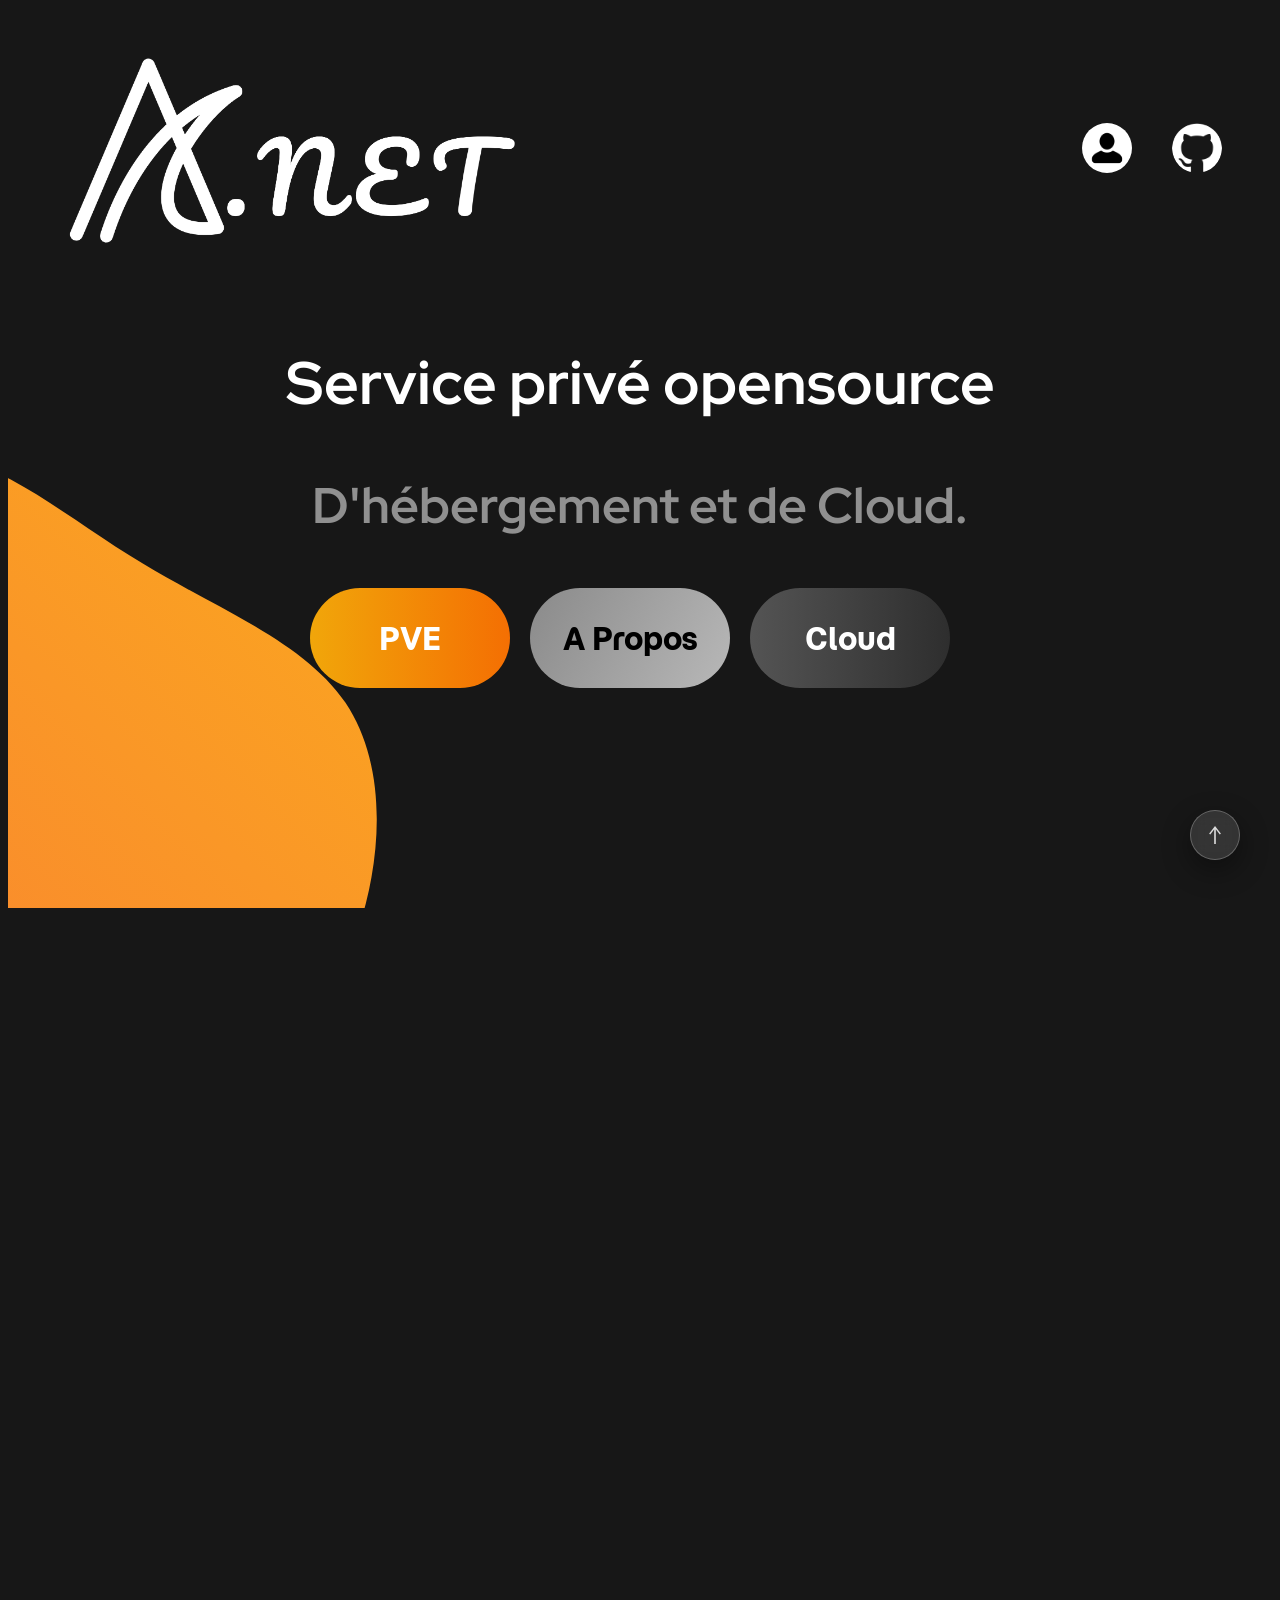
==== index.html @ 76f621c7 "🐛 Corrction du lien de la page A-Propos.html" ====
<!DOCTYPE html>
<html lang="en">
<head>
    <meta charset="UTF-8">
    <link rel="stylesheet" href="CSS/style.css">
    <meta name="description" content="Service d'hébergement et cloud privé open-source basé sur Proxmox et Nextcloud.">
    <title>Attenna Cloud et Hosting</title>
    <link rel="preconnect" href="https://fonts.googleapis.com">
    <link href="https://fonts.googleapis.com/css2?family=Momo+Trust+Display&family=Red+Hat+Display:ital,wght@0,300..900;1,300..900&display=swap" rel="stylesheet">
    <link href="https://fonts.googleapis.com/css2?family=Poppins&display=swap" rel="stylesheet">
    <link rel="preconnect" href="https://fonts.gstatic.com" crossorigin>
    <meta name="viewport" content="width=device-width, initial-scale=1">
</head>
<header>
 <div class="header-left">
    <a href="https://matthieuleconte1.github.io/SAE14-Site/">
        <img src="pictures/icon.png" alt="icon" id="icon">
    </a>
 </div>

        <div class="header-right">
        <a href="HTML/Matthieu.html">
            <div class="circle">
                <img src="pictures/Matthieu.gif" class="gif" alt="Profile photo"/>
                <img src="pictures/avatar.png" class="avatar" alt="avatar"/>
            </div>
        </a>
        <a href="https://github.com/matthieuleconte1/SAE14-Site" target="_blank">
            <img src="pictures/github-white-icon.webp" alt="GitHub" id="github-logo">
        </a>
        </div>
</header>

<body id="top">
<div class="centered-text" class="intro">
    <h2>Service privé opensource</h2>
    <h3>D'hébergement et de Cloud.</h3>
</div>

<div class="button">
    <a href="https://pve.attenna.net" target="_blank">
        <button class="orange">PVE</button>
    </a>
    <a href="../HTML/A-Propos.html">
        <button class="white">A Propos</button>
    </a>
    <a href="https://cloud.attenna.net" target="_blank">
        <button class="gray">Cloud</button>
    </a>
    <a href="HTML/Matthieu.html">
        <button class="black">Mon Profil</button>
    </a>
</div>
    <div class="divider-white">
        <h2>A Propos du PVE</h2>
        <div class="row">
            <img src="pictures/Proxmox-logo.png" alt="Proxmox"/>
            <p>
                PVE est l'acronime de Proxmox Virtual Environement ce qui est un
                <a href="https://fr.wikipedia.org/wiki/Hyperviseur">hyperviseur</a>
                libre et Open source permettant de créer,
                gérer et superviser des machines virtuelles et des conteneurs LXC sur un même serveur,
                avec une interface web complète et des outils avancés de haute disponibilité,
                de sauvegarde et de gestion du stockage.</p>
        </div>
    </div>
    <div class="divider-gray">
        <h2>Et le cloud alors ?</h2>
        <div class="row">
            <img src="pictures/Nextcloud_Logo.svg.png" alt="Nextcloud logo"/>
            <p>
                Ici, on parle de <a href="https://nextcloud.com">Nextcloud</a>, une plateforme libre et open-source pensée pour le stockage, la synchronisation et
                le partage de fichiers… mais pas que. Elle propose aussi des outils de collaboration en ligne, un système de
                gestion des utilisateurs, du chiffrement des données, et un accès sécurisé depuis n’importe quel appareil. C’est
                comme avoir son propre Google Drive, mais sans les pubs ni les yeux indiscrets de multinationales.
            </p>
        </div>
    </div>
<footer>
    <div class="footer">
        <a href="mailto:matthieu.leconte@etu.unicaen.fr">Contactez-Moi !</a>
    </div>
</footer>
<a href="#top" class="back-to-top" aria-label="Revenir en haut">
    ↑
</a>
</body>
</html>
---- CSS/style.css ----
html, body {
    min-height: 100%;
    height: 100%;
    overflow-x: hidden;
    scroll-behavior: smooth;
}



body {
    background-color: #171717;
    font-family: "Red Hat Display", sans-serif;

}

img, video { max-width: 100%; height: auto; }

/* Heading styles */
h2{
    font-size: clamp(28px, 6vw, 60px);
    z-index: 1;
}
h3{
    font-size: clamp(20px, 4.5vw, 50px);
    z-index: 1;
}

/* Button container layout */
.button{
    display: flex;
    justify-content: center;
    gap: 20px;
    margin: 20px;
}

/* Auto hide while scrolling */
.hide {
    opacity: 0;
    transition: opacity 0.4s;
}

/* Base button styles */
button {
    border: 0 ;
    border-radius: 50px;
    padding: 10px 30px;
    width: 200px;
    height: 100px;
    cursor: pointer;
    font-size: 30px;
    font-family: "Momo Trust Display", sans-serif;
    font-weight: 400;
    z-index: 2;
    outline: none;
    -webkit-tap-highlight-color: transparent;
}

button:focus {
    outline: none;
    box-shadow: none;
}

/* Orange button */
.orange {
    background: linear-gradient(90deg, #f1a60a, #f46f03);
    backdrop-filter: blur(10px);
    color: white;
    transition: background 0.5s ease, color 0.5s ease;
}
.orange:hover {
    color: black;
    background: white;
}

/* Gray button */
.gray {
    background: linear-gradient(90deg, #545454, #2e2e2e);
    backdrop-filter: blur(10px);
    color: white;
    transition: background 0.5s ease, color 0.5s ease;
}
.gray:hover {
    background: white;
    color: black;
}
/* White button */
.white{
    background: linear-gradient(120deg, #8a8a8a, #b8b8b8);
    backdrop-filter: blur(10px);
    color: black;
    transition: background 0.5s ease, color 0.5s ease;
}
.white:hover {
    background: white;
    color: black;
}
.black {
    display: none;
    background: #000000;
    backdrop-filter: blur(10px);
    color: white;
    transition: background 0.5s ease, color 0.5s ease;
    outline: none;
    -webkit-tap-highlight-color: transparent;
    justify-content: center;
}
.centered-text {
    text-align: center;
}
.centered-text h2:first-of-type {
    color: #ffffff;
}
.centered-text h3:last-of-type {
    color: #909090;
}

/* Header */
header {
    display: flex;
    align-items: center;
    justify-content: space-between;
    padding: 10px 20px;
}

.header-left {
    display: flex;
}

.header-right {
    margin-left: auto;
    display: flex;
    gap: 20px;
}

    #icon {
        width: 500px;
        height: auto;
        margin-right: 15px;
        position: relative;
        display: block;
    }
#icon::after {
    content: "";
    position: absolute;
    inset: 0;
    background: url("../pictures/icon2.png") no-repeat center;
    background-size: contain;
    opacity: 0;
    transition: opacity 0.35s ease;
    pointer-events: none;
}
#icon:hover::after {
    opacity: 1;
}
#github-logo {
    width: 50px;
    height: auto;
    margin-right: 30px;
    order: 1;
    transition: box-shadow 0.35s ease;
    border-radius: 999px;

}
#github-logo:hover {
    box-shadow: 0 0 18px rgba(255, 255, 255, 0.8);
}
/* Circle hover effect */
.circle {
    width: 50px;
    height: 50px;
    border-radius: 50%;
    display: inline-block;
    margin-right: 20px;
    position: relative;
    overflow: hidden;
    cursor: pointer;
    box-shadow: 0 0 0 rgba(162, 91, 255, 0);
    transition: box-shadow 0.35s ease;
}

.circle img {
    width: 100%;
    height: 100%;
    object-fit: cover;
    position: absolute;
}

.circle .avatar {
    background: white;
    opacity: 1;
    transition: opacity 0.5s ease;
}

.circle .gif {
    opacity: 0;
    transition: opacity 0.5s ease;
}

.circle:hover .avatar {
    opacity: 0;
}

.circle:hover .gif {
    opacity: 1;
}

.circle:hover {
    box-shadow: 0 0 18px rgba(162, 91, 255, 0.75);
}


/* Animated blob background */
body {
    position: relative;
}

body:before {
    content: "";
    position: absolute;
    top: 100%;
    left: 70%;
    width: 80vmax;
    height: 80vmax;
    background: url("../pictures/blob.svg") no-repeat bottom right;
    background-size: contain;
    opacity: 1;
    pointer-events: none;
    animation: blobSwing 7s ease-in-out infinite alternate;
    z-index: -1;
    will-change: transform;
}

body::after {
    content: "";
    position: absolute;
    top: 40%;
    right: 65%;
    width: 80vmax;
    height: 80vmax;
    background: url("../pictures/blob.svg") no-repeat bottom left;
    background-size: contain;
    opacity: 1;
    pointer-events: none;
    animation: blobSwingReverse 7s ease-in-out infinite alternate;
    z-index: -1;
    will-change: transform;
}

@keyframes blobSwing {
    0%   { transform: rotate(-12deg) translateX(-6vw); }
    100% { transform: rotate(12deg)  translateX(3vw); }
}

@keyframes blobSwingReverse {
    0%   { transform: rotate(10deg)  translateX(4vw); }
    100% { transform: rotate(-10deg) translateX(-4vw); }
}





/* Reduced motion and responsive tweaks */
@media (prefers-reduced-motion: reduce) {
    body::after {
        animation: none;
    }
}
/* Legibility */
@media (max-width: 1250px) {
    body::after {
        filter: blur(10px);
    }
    .orange {
        background: linear-gradient(90deg, #f17e0a, #f44303);
        color: white;
        transition: opacity 0.8s ease, transform 0.65s ease;
    }
}

.divider-white{
    flex-direction: column;
    display: flex;
    border-radius: 15px;
    margin: 20vmax 5vmax 5vmax 5vmax;
    height: auto;
    backdrop-filter: blur(15px);
    background: rgba(255, 255, 255, 0.80);
    padding: 5vmax;
    box-shadow: 0 10px 30px rgba(0, 0, 0, 0.5);

    a{
        color: #f17e0a;
    }

    h2{
        font-size: clamp(28px, 4vw, 90px);
        font-family: "Ubuntu", sans-serif;
        text-align: left;
    }
    p{
        text-align: center;
        font-size: clamp(18px, 2vw, 50px);
        font-family: "Exo", sans-serif;

    }
    .row {
        gap: 10vmax;
        img{
            align-self: center;
            width: 20vmax;
            height: 100%;
        }
        display: flex;

    }
}
.divider-gray{
    flex-direction: column;
    display: flex;
    color: white;
    border-radius: 15px;
    margin: 5vmax;
    height: auto;
    background-color: rgba(80, 80, 80, 0.8);
    backdrop-filter: blur(10px);
    padding: 5vmax;
    box-shadow: 0 10px 30px rgba(0, 0, 0, 0.5);

    a{
        color: #f1a60a;
    }
    h2{
        font-size: clamp(28px, 4vw, 90px);
        font-family: "Ubuntu", sans-serif;
        text-align: left;
    }
    p{
        justify-content: right;
        text-align: center;
        font-size: clamp(18px, 2vw, 50px);
        font-family: "Exo", sans-serif;
    }
    .row {
        gap: 10vmax;
        img{
            align-self: center;
            width: 20vmax;
            height: 100%;
        }
        display: flex;

    }
}

.footer {
    display: flex;
    background: #0c0c0c;
    border-radius: 15px;
    flex-direction: column;
    a{
        margin: 2vb;
        font-size: clamp(28px, 4vw, 90px);
        font-family: "Exo", sans-serif;
        text-align: center;
        color: white;
        text-decoration: none;
    }
}

.back-to-top {
    position: fixed;
    bottom: 40px;
    right: 40px;
    width: 48px;
    height: 48px;
    border-radius: 50%;
    background: rgba(255, 255, 255, 0.15);
    color: #fff;
    border: 1px solid rgba(255, 255, 255, 0.3);
    display: flex;
    align-items: center;
    justify-content: center;
    text-decoration: none;
    font-size: 24px;
    box-shadow: 0 10px 30px rgba(0, 0, 0, 0.5);
    backdrop-filter: blur(8px);
    transition: transform 0.3s ease, opacity 0.3s ease, background 0.3s ease;
    opacity: 0.85;
}

.back-to-top:hover {
    transform: translateY(-4px);
    background: rgba(255, 255, 255, 0.3);
}

/* Ajustements pour mobile */
@media (max-width: 768px) {
    #server {
        display: none;
    }
    #github-logo {
        display: none;
    }
    .circle {
        display: none;
    }
    .button {
        align-items: center;
        flex-direction: column;
        gap: 12px;
    }

    button {
        width: 100vb;
        max-width: 260px;
        height: auto;
        padding: 12px 18px;
        font-size: 20px;

    }
    .footer {
        background: rgba(0, 0, 0, 0.6);
        backdrop-filter: blur(8px);
        border-radius: 25px;
        margin: 2vb;
        transition: background 0.5s ease;
    }
    .footer:hover {
        background: rgba(24, 24, 24, 0.8);
    }
    .divider-white {
        .row{
            flex-direction: column;
            align-items: center;
            gap: 1px;
        }
    }
    .divider-gray {
        .row{
            flex-direction: column;
            align-items: center;
            gap: 1px;
        }
    }

    body:before {
        display: none;
    }

    body::after {
        content: "";
        position: fixed;
        bottom: -20vb;
        left: 0;
        top: auto;
        transform: translateX(-50%);
        width: 120vmin;
        height: 120vmin;
        background: url("../pictures/blob.svg") no-repeat center bottom;
        background-size: contain;
        opacity: 1;
        pointer-events: none;
        filter: blur(10px);
        animation: blobSwingReverse 7s ease-in-out infinite alternate;
        z-index: -1;
        will-change: transform;
    }
    .black {
        display: inline-flex;
    }
}

/* Hide headings on very small screens */
@media (max-height: 600px) {
    h2 {
        display: none;
    }
    h3{
        display: none;
    }
}
/* Hide the server image on small screens */
@media (max-height: 1020px) {
    #server {
        display: none;
    }
}
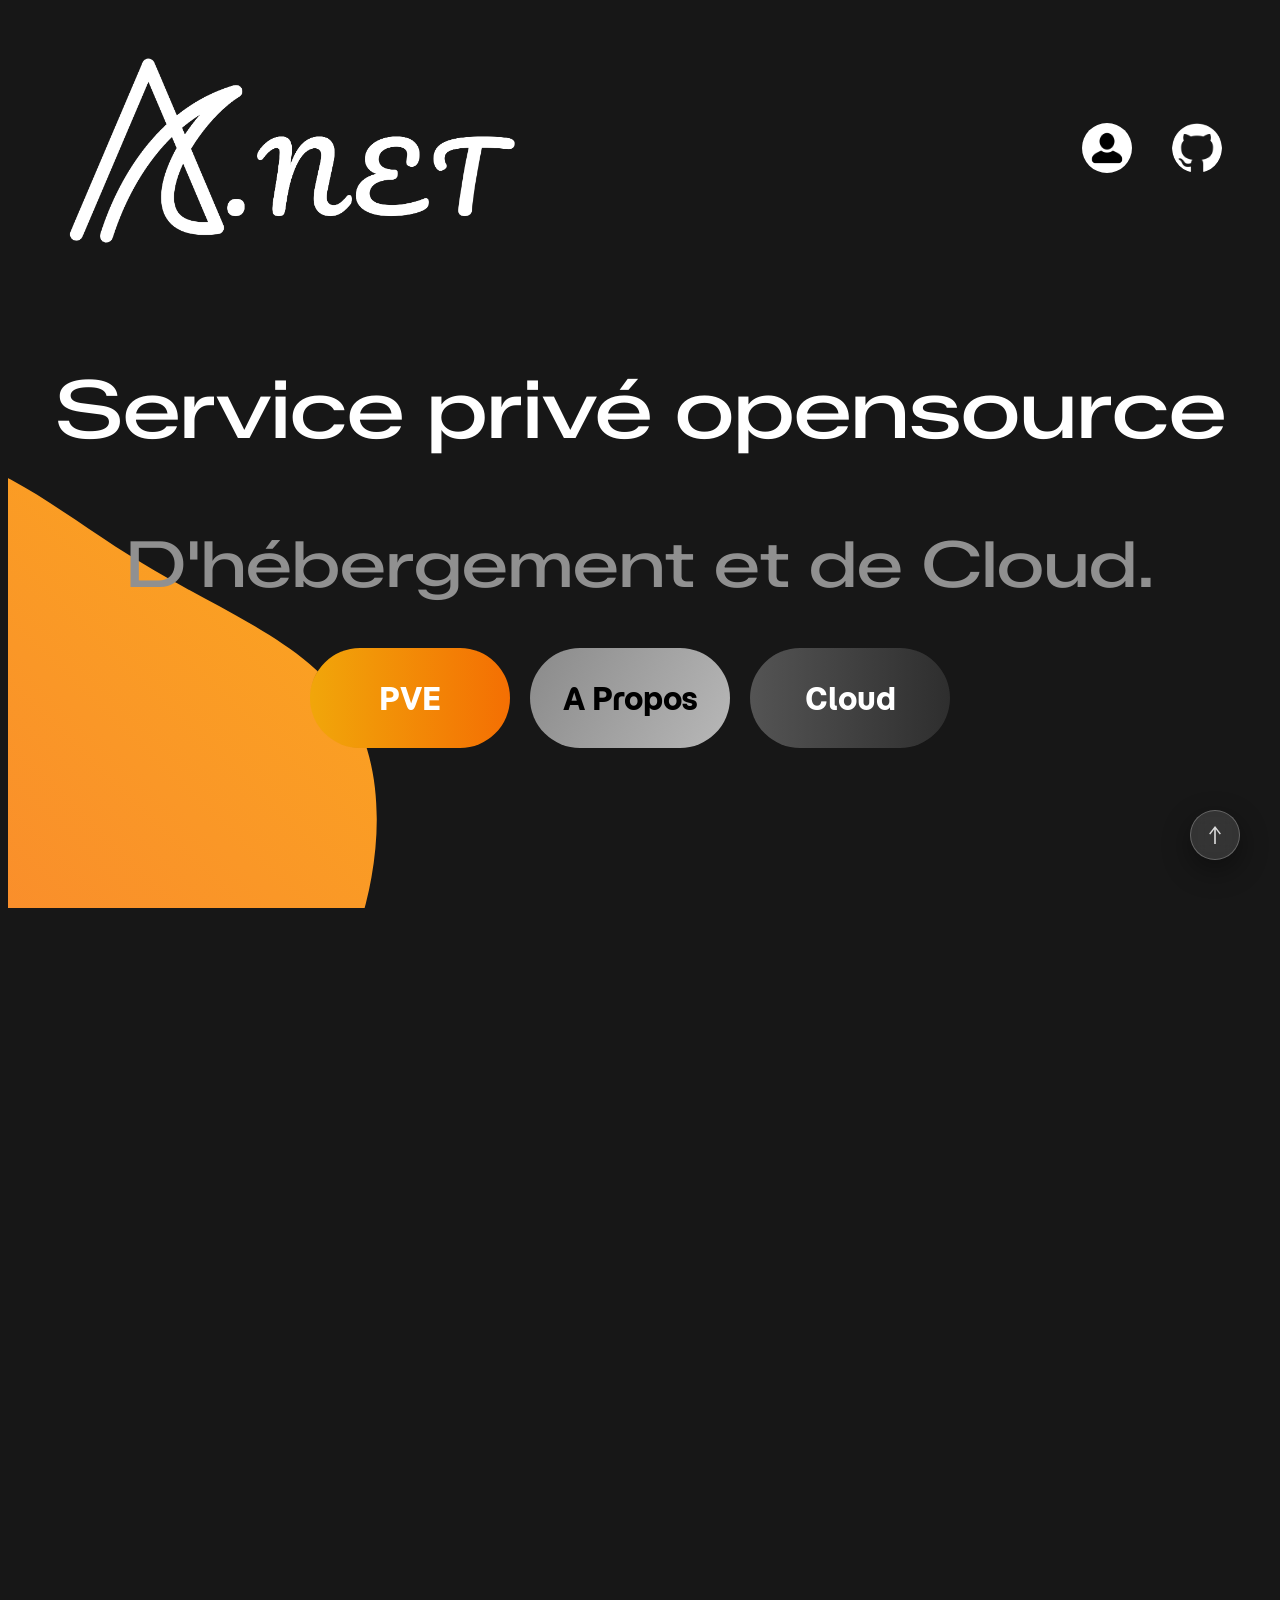
==== commit 94b0223b: "✨ Amélioration de la mise en page et des styles CSS, ajout de nouvelles polices, et réorganisation d" ====
--- a/index.html
+++ b/index.html
@@ -6,11 +6,13 @@
     <meta name="description" content="Service d'hébergement et cloud privé open-source basé sur Proxmox et Nextcloud.">
     <title>Attenna Cloud et Hosting</title>
     <link rel="preconnect" href="https://fonts.googleapis.com">
+    <link rel="preconnect" href="https://fonts.gstatic.com" crossorigin>
+    <link href="https://fonts.googleapis.com/css2?family=Zalando+Sans+Expanded:ital,wght@0,200..900;1,200..900&display=swap" rel="stylesheet">
     <link href="https://fonts.googleapis.com/css2?family=Momo+Trust+Display&family=Red+Hat+Display:ital,wght@0,300..900;1,300..900&display=swap" rel="stylesheet">
     <link href="https://fonts.googleapis.com/css2?family=Poppins&display=swap" rel="stylesheet">
-    <link rel="preconnect" href="https://fonts.gstatic.com" crossorigin>
     <meta name="viewport" content="width=device-width, initial-scale=1">
 </head>
+<body id="top">
 <header>
  <div class="header-left">
     <a href="https://matthieuleconte1.github.io/SAE14-Site/">
@@ -30,8 +32,6 @@
         </a>
         </div>
 </header>
-
-<body id="top">
 <div class="centered-text" class="intro">
     <h2>Service privé opensource</h2>
     <h3>D'hébergement et de Cloud.</h3>
@@ -41,7 +41,7 @@
     <a href="https://pve.attenna.net" target="_blank">
         <button class="orange">PVE</button>
     </a>
-    <a href="../HTML/A-Propos.html">
+    <a href="HTML/A-Propos.html">
         <button class="white">A Propos</button>
     </a>
     <a href="https://cloud.attenna.net" target="_blank">
--- a/CSS/style.css
+++ b/CSS/style.css
@@ -10,6 +10,7 @@
 body {
     background-color: #171717;
     font-family: "Red Hat Display", sans-serif;
+    font-size: 18px;
 
 }
 
@@ -17,12 +18,26 @@
 
 /* Heading styles */
 h2{
-    font-size: clamp(28px, 6vw, 60px);
+    font-family: "Zalando Sans Expanded", "Zalando Sans", "Red Hat Display", sans-serif;
+    font-optical-sizing: auto;
+    font-size: clamp(32px, 6.3vw, 92px);
     z-index: 1;
 }
 h3{
-    font-size: clamp(20px, 4.5vw, 50px);
+    font-family: "Zalando Sans Expanded", "Zalando Sans", "Red Hat Display", sans-serif;
+    font-optical-sizing: auto;
+    font-size: clamp(24px, 5vw, 78px);
     z-index: 1;
+    margin-bottom: 5vb;
+}
+h2,
+h3 {
+    font-weight: 500;
+    transition: font-weight 0.95s ease;
+}
+h2:hover,
+h3:hover {
+    font-weight: 800;
 }
 
 /* Button container layout */
@@ -43,21 +58,24 @@
 button {
     border: 0 ;
     border-radius: 50px;
-    padding: 10px 30px;
+    padding: 20px 30px;
     width: 200px;
     height: 100px;
     cursor: pointer;
-    font-size: 30px;
+    font-size: clamp(24px, 3.5vw, 30px);
     font-family: "Momo Trust Display", sans-serif;
     font-weight: 400;
     z-index: 2;
     outline: none;
-    -webkit-tap-highlight-color: transparent;
 }
 
 button:focus {
     outline: none;
     box-shadow: none;
+}
+button:hover {
+    transform: translateY(-4px);
+    box-shadow: 0 10px 22px rgba(0, 0, 0, 0.35);
 }
 
 /* Orange button */
@@ -65,7 +83,7 @@
     background: linear-gradient(90deg, #f1a60a, #f46f03);
     backdrop-filter: blur(10px);
     color: white;
-    transition: background 0.5s ease, color 0.5s ease;
+    transition: background 0.5s ease, color 0.5s ease, transform 0.25s ease, box-shadow 0.25s ease;
 }
 .orange:hover {
     color: black;
@@ -77,7 +95,7 @@
     background: linear-gradient(90deg, #545454, #2e2e2e);
     backdrop-filter: blur(10px);
     color: white;
-    transition: background 0.5s ease, color 0.5s ease;
+    transition: background 0.5s ease, color 0.5s ease , transform 0.25s ease, box-shadow 0.25s ease;
 }
 .gray:hover {
     background: white;
@@ -88,7 +106,7 @@
     background: linear-gradient(120deg, #8a8a8a, #b8b8b8);
     backdrop-filter: blur(10px);
     color: black;
-    transition: background 0.5s ease, color 0.5s ease;
+    transition: background 0.5s ease, color 0.5s ease , transform 0.25s ease, box-shadow 0.25s ease;
 }
 .white:hover {
     background: white;
@@ -288,20 +306,21 @@
     background: rgba(255, 255, 255, 0.80);
     padding: 5vmax;
     box-shadow: 0 10px 30px rgba(0, 0, 0, 0.5);
+    transition: transform 0.25s ease, box-shadow 0.25s ease;
 
     a{
         color: #f17e0a;
     }
 
     h2{
-        font-size: clamp(28px, 4vw, 90px);
-        font-family: "Ubuntu", sans-serif;
+        font-size: clamp(32px, 4.5vw, 96px);
+        font-family: "Zalando Sans Expanded", "Zalando Sans", "Red Hat Display", sans-serif;
+        font-optical-sizing: auto;
         text-align: left;
     }
     p{
         text-align: center;
-        font-size: clamp(18px, 2vw, 50px);
-        font-family: "Exo", sans-serif;
+        font-size: clamp(20px, 2.4vw, 54px);
 
     }
     .row {
@@ -315,6 +334,10 @@
 
     }
 }
+.divider-white:hover{
+    transform: translateY(-6px);
+    box-shadow: 0 14px 36px rgba(0, 0, 0, 0.6);
+}
 .divider-gray{
     flex-direction: column;
     display: flex;
@@ -326,20 +349,21 @@
     backdrop-filter: blur(10px);
     padding: 5vmax;
     box-shadow: 0 10px 30px rgba(0, 0, 0, 0.5);
+    transition: transform 0.25s ease, box-shadow 0.25s ease;
 
     a{
         color: #f1a60a;
     }
     h2{
-        font-size: clamp(28px, 4vw, 90px);
-        font-family: "Ubuntu", sans-serif;
+        font-size: clamp(32px, 4.5vw, 96px);
+        font-family: "Zalando Sans Expanded", "Zalando Sans", "Red Hat Display", sans-serif;
+        font-optical-sizing: auto;
         text-align: left;
     }
     p{
         justify-content: right;
         text-align: center;
-        font-size: clamp(18px, 2vw, 50px);
-        font-family: "Exo", sans-serif;
+        font-size: clamp(20px, 2.4vw, 54px);
     }
     .row {
         gap: 10vmax;
@@ -352,6 +376,10 @@
 
     }
 }
+.divider-gray:hover{
+    transform: translateY(-6px);
+    box-shadow: 0 14px 36px rgba(0, 0, 0, 0.6);
+}
 
 .footer {
     display: flex;
@@ -360,8 +388,7 @@
     flex-direction: column;
     a{
         margin: 2vb;
-        font-size: clamp(28px, 4vw, 90px);
-        font-family: "Exo", sans-serif;
+        font-size: clamp(32px, 4.5vw, 96px);
         text-align: center;
         color: white;
         text-decoration: none;
@@ -416,7 +443,7 @@
         max-width: 260px;
         height: auto;
         padding: 12px 18px;
-        font-size: 20px;
+        font-size: 22px;
 
     }
     .footer {
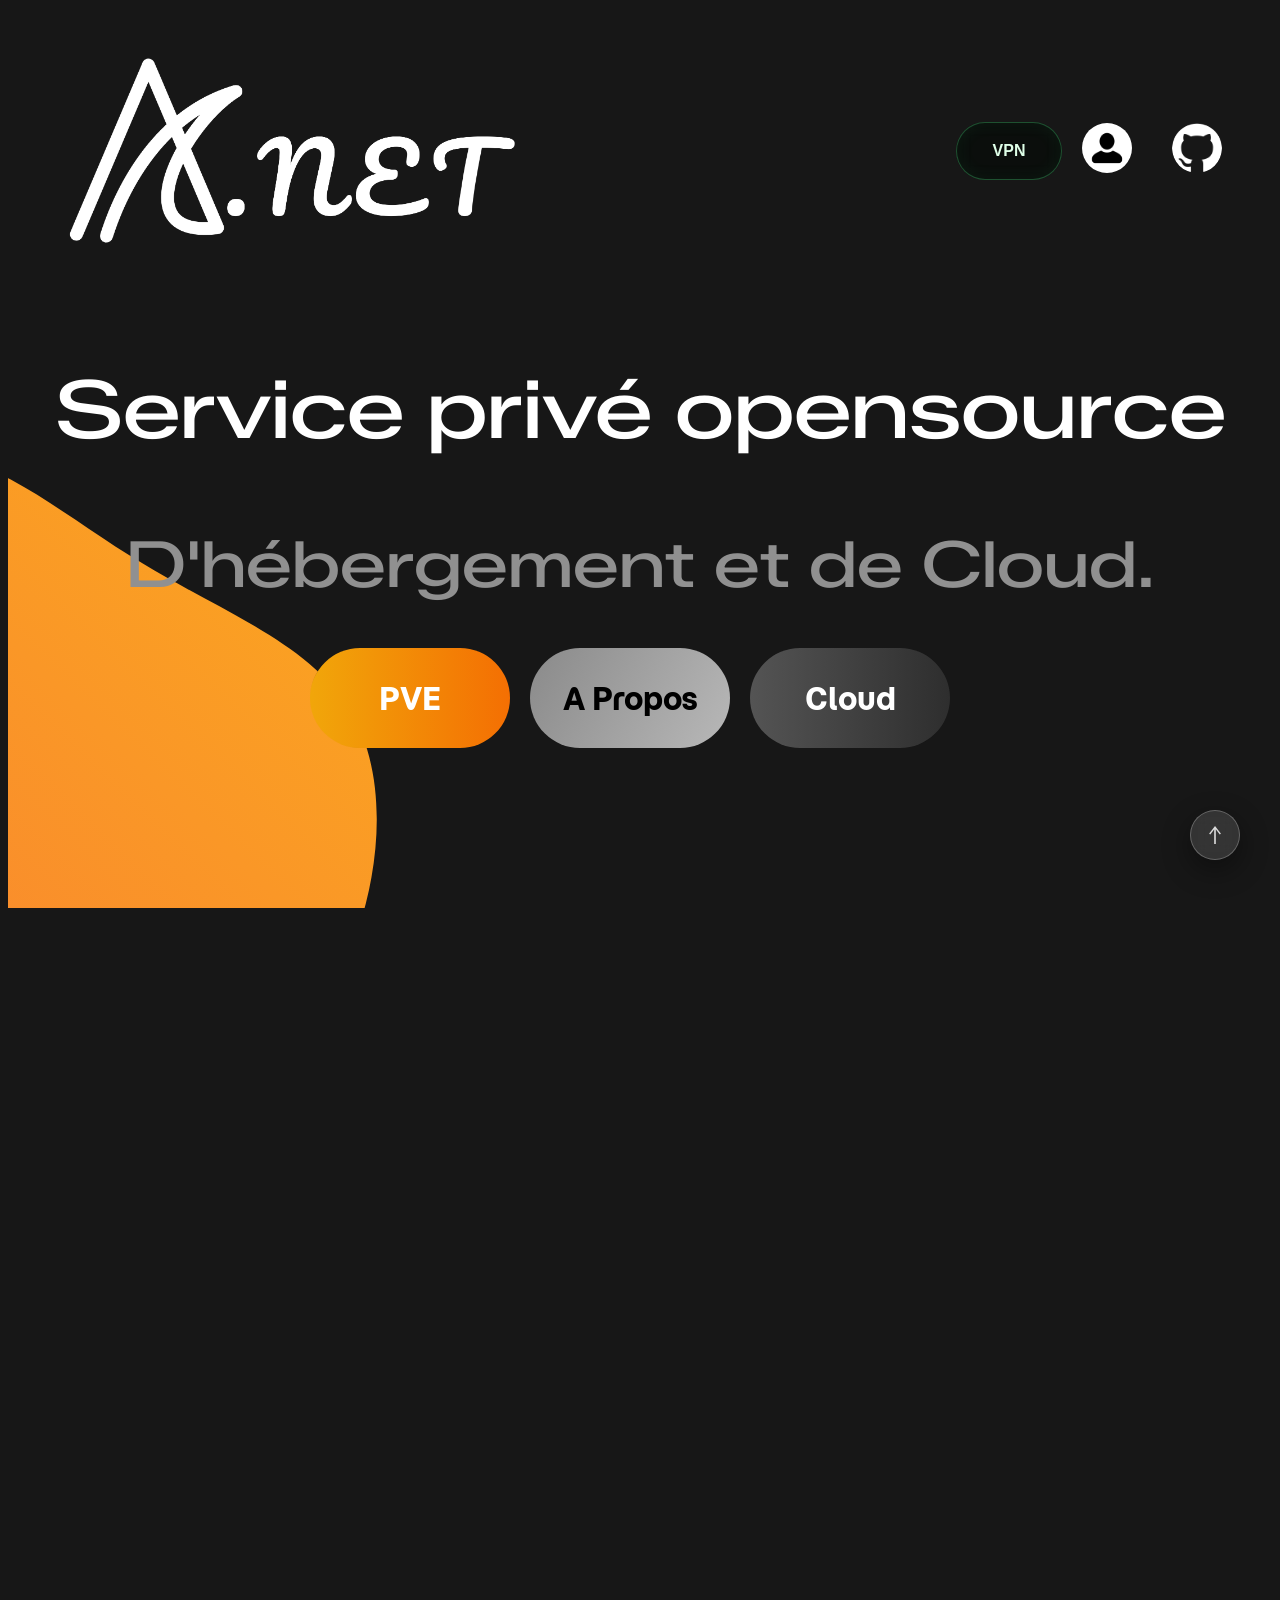
==== commit 16d0dea1: "Ajout de Wireguard" ====
--- a/index.html
+++ b/index.html
@@ -15,12 +15,13 @@
 <body id="top">
 <header>
  <div class="header-left">
-    <a href="https://matthieuleconte1.github.io/SAE14-Site/">
+    <a href="https://attenna.net">
         <img src="pictures/icon.png" alt="icon" id="icon">
     </a>
  </div>
 
         <div class="header-right">
+        <a href="wg.html" class="wg-pill">VPN</a>
         <a href="HTML/Matthieu.html">
             <div class="circle">
                 <img src="pictures/Matthieu.gif" class="gif" alt="Profile photo"/>
--- a/CSS/style.css
+++ b/CSS/style.css
@@ -147,7 +147,40 @@
 .header-right {
     margin-left: auto;
     display: flex;
+    align-items: center;
     gap: 20px;
+}
+
+.wg-pill {
+    display: inline-flex;
+    align-items: center;
+    justify-content: center;
+    min-width: 68px;
+    min-height: 56px;
+    padding: 0 18px;
+    border: 1px solid rgba(80, 255, 145, 0.28);
+    border-radius: 999px;
+    background:
+        linear-gradient(rgba(0, 0, 0, 0.22), rgba(0, 0, 0, 0.22)),
+        rgba(3, 12, 7, 0.42);
+    backdrop-filter: blur(8px);
+    color: #dfffe8;
+    font-family: "Poppins", sans-serif;
+    font-size: 16px;
+    font-weight: 800;
+    text-decoration: none;
+    box-shadow: inset 0 0 18px rgba(55, 255, 132, 0.06);
+    transition: border-color 0.3s ease, background 0.3s ease, box-shadow 0.3s ease, transform 0.25s ease;
+}
+
+.wg-pill:hover {
+    border-color: rgba(80, 255, 145, 0.62);
+    background:
+        linear-gradient(rgba(0, 0, 0, 0.12), rgba(0, 0, 0, 0.12)),
+        rgba(8, 34, 18, 0.62);
+    color: white;
+    box-shadow: 0 0 22px rgba(50, 255, 128, 0.28), inset 0 0 18px rgba(55, 255, 132, 0.10);
+    transform: translateY(-2px);
 }
 
     #icon {
@@ -430,6 +463,9 @@
         display: none;
     }
     .circle {
+        display: none;
+    }
+    .wg-pill {
         display: none;
     }
     .button {
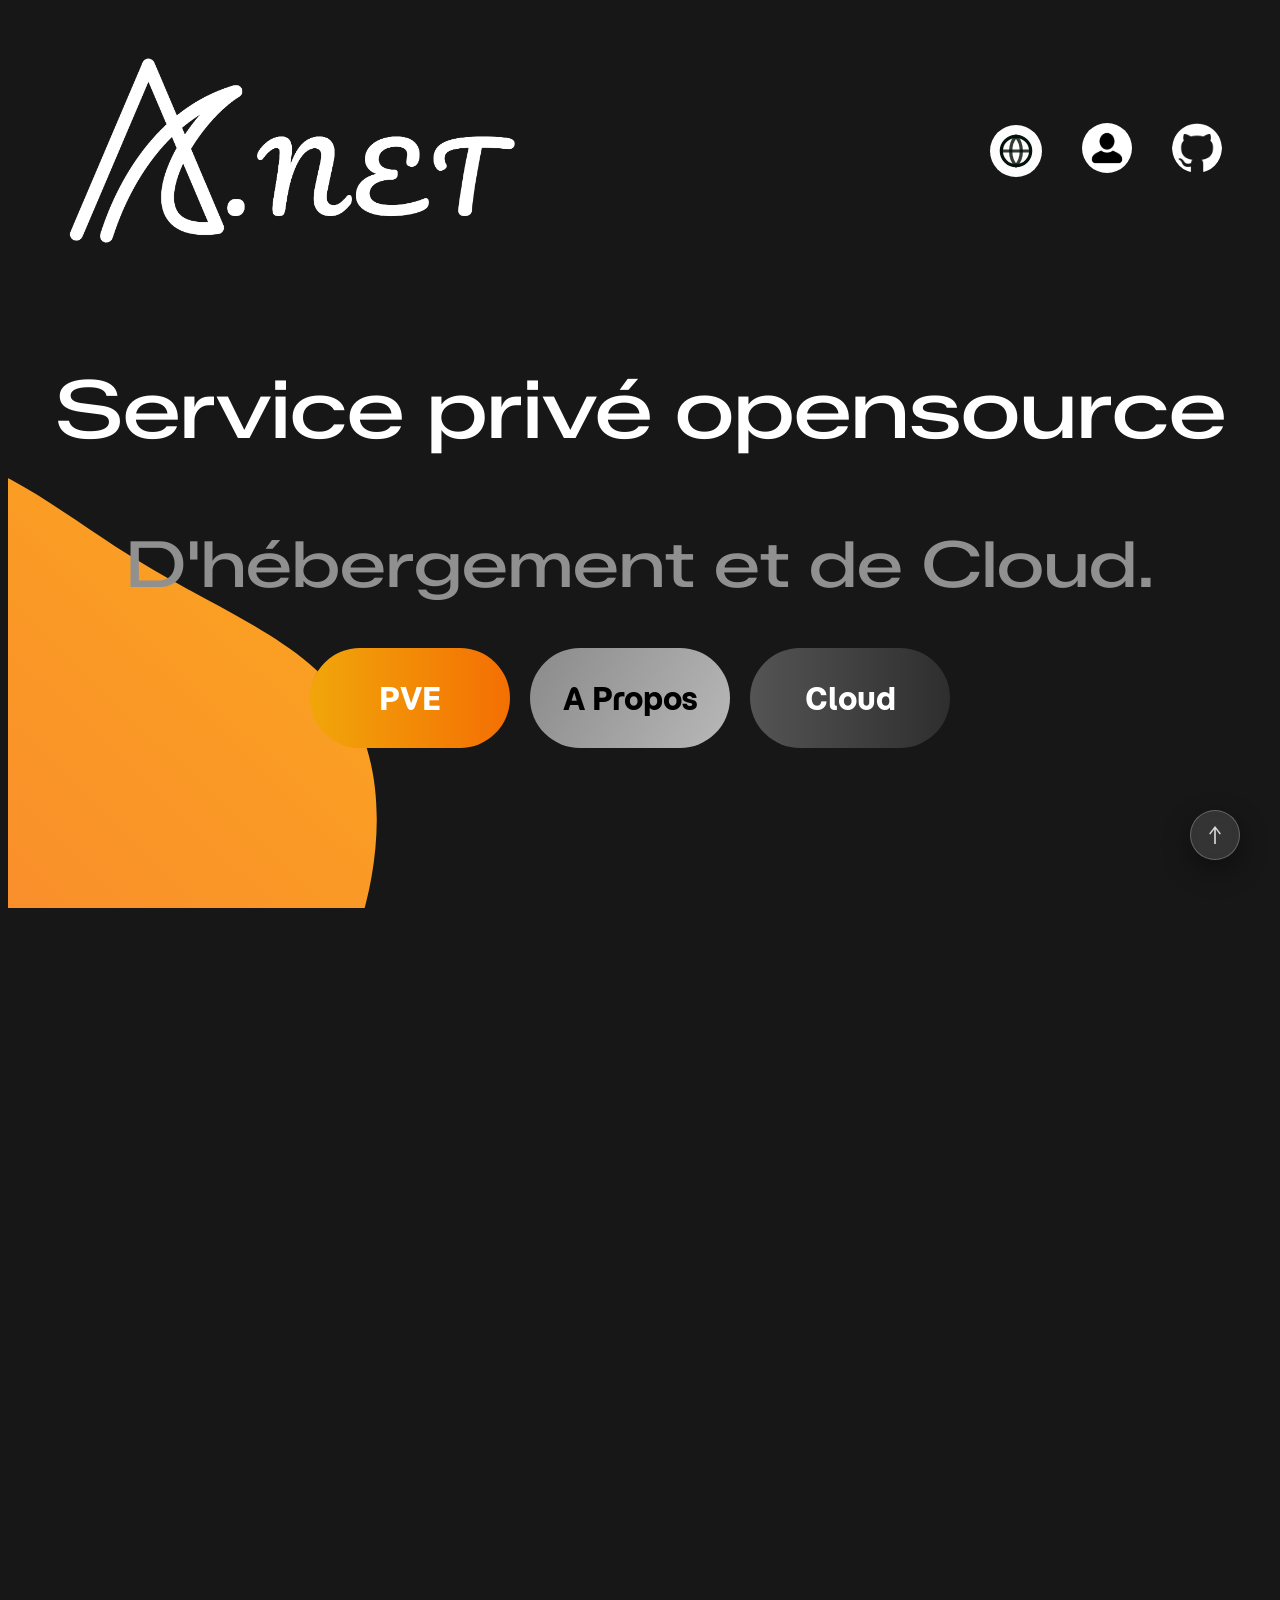
==== commit 5b950d97: "Ajustement de la page index et wg" ====
--- a/index.html
+++ b/index.html
@@ -21,7 +21,14 @@
  </div>
 
         <div class="header-right">
-        <a href="wg.html" class="wg-pill">VPN</a>
+        <a href="wg.html" class="vpn-circle" aria-label="VPN">
+            <svg viewBox="0 0 32 32" aria-hidden="true">
+                <circle class="vpn-icon-globe" cx="16" cy="16" r="10.2"></circle>
+                <path class="vpn-icon-grid" d="M7.2 16h17.6"></path>
+                <path class="vpn-icon-grid" d="M16 5.8c2.5 2.7 3.7 6.1 3.7 10.2S18.5 23.5 16 26.2"></path>
+                <path class="vpn-icon-grid" d="M16 5.8c-2.5 2.7-3.7 6.1-3.7 10.2s1.2 7.5 3.7 10.2"></path>
+            </svg>
+        </a>
         <a href="HTML/Matthieu.html">
             <div class="circle">
                 <img src="pictures/Matthieu.gif" class="gif" alt="Profile photo"/>
--- a/CSS/style.css
+++ b/CSS/style.css
@@ -33,11 +33,21 @@
 h2,
 h3 {
     font-weight: 500;
+    animation: headingWeightIntro 1.2s ease-out backwards;
     transition: font-weight 0.95s ease;
 }
 h2:hover,
 h3:hover {
     font-weight: 800;
+}
+
+@keyframes headingWeightIntro {
+    from {
+        font-weight: 800;
+    }
+    to {
+        font-weight: 500;
+    }
 }
 
 /* Button container layout */
@@ -130,6 +140,7 @@
 }
 .centered-text h3:last-of-type {
     color: #909090;
+    animation-delay: 0.45s;
 }
 
 /* Header */
@@ -151,36 +162,56 @@
     gap: 20px;
 }
 
-.wg-pill {
+.vpn-circle {
     display: inline-flex;
     align-items: center;
     justify-content: center;
-    min-width: 68px;
-    min-height: 56px;
-    padding: 0 18px;
-    border: 1px solid rgba(80, 255, 145, 0.28);
-    border-radius: 999px;
+    width: 50px;
+    height: 50px;
+    margin-right: 20px;
+    border: 1px solid transparent;
+    border-radius: 50%;
     background:
-        linear-gradient(rgba(0, 0, 0, 0.22), rgba(0, 0, 0, 0.22)),
-        rgba(3, 12, 7, 0.42);
+        linear-gradient(rgba(255, 255, 255, 0.88), rgba(255, 255, 255, 0.88)),
+        rgba(255, 255, 255, 0.92);
     backdrop-filter: blur(8px);
-    color: #dfffe8;
-    font-family: "Poppins", sans-serif;
-    font-size: 16px;
-    font-weight: 800;
     text-decoration: none;
-    box-shadow: inset 0 0 18px rgba(55, 255, 132, 0.06);
     transition: border-color 0.3s ease, background 0.3s ease, box-shadow 0.3s ease, transform 0.25s ease;
 }
 
-.wg-pill:hover {
+.vpn-circle svg {
+    width: 46px;
+    height: 46px;
+    fill: none;
+}
+
+.vpn-icon-globe,
+.vpn-icon-grid {
+    stroke: #061109;
+    stroke-width: 2.25;
+    stroke-linecap: round;
+    stroke-linejoin: round;
+}
+
+.vpn-icon-grid {
+    opacity: 0.82;
+}
+
+.vpn-icon-globe {
+    fill: none;
+}
+
+.vpn-circle:hover {
     border-color: rgba(80, 255, 145, 0.62);
     background:
-        linear-gradient(rgba(0, 0, 0, 0.12), rgba(0, 0, 0, 0.12)),
-        rgba(8, 34, 18, 0.62);
-    color: white;
-    box-shadow: 0 0 22px rgba(50, 255, 128, 0.28), inset 0 0 18px rgba(55, 255, 132, 0.10);
-    transform: translateY(-2px);
+        linear-gradient(rgba(255, 255, 255, 0.96), rgba(255, 255, 255, 0.96)),
+        rgba(255, 255, 255, 1);
+    box-shadow: 0 0 22px rgba(255, 255, 255, 0.34);
+}
+
+.vpn-circle:hover .vpn-icon-globe,
+.vpn-circle:hover .vpn-icon-grid {
+    stroke: #061109;
 }
 
     #icon {
@@ -465,7 +496,7 @@
     .circle {
         display: none;
     }
-    .wg-pill {
+    .vpn-circle {
         display: none;
     }
     .button {
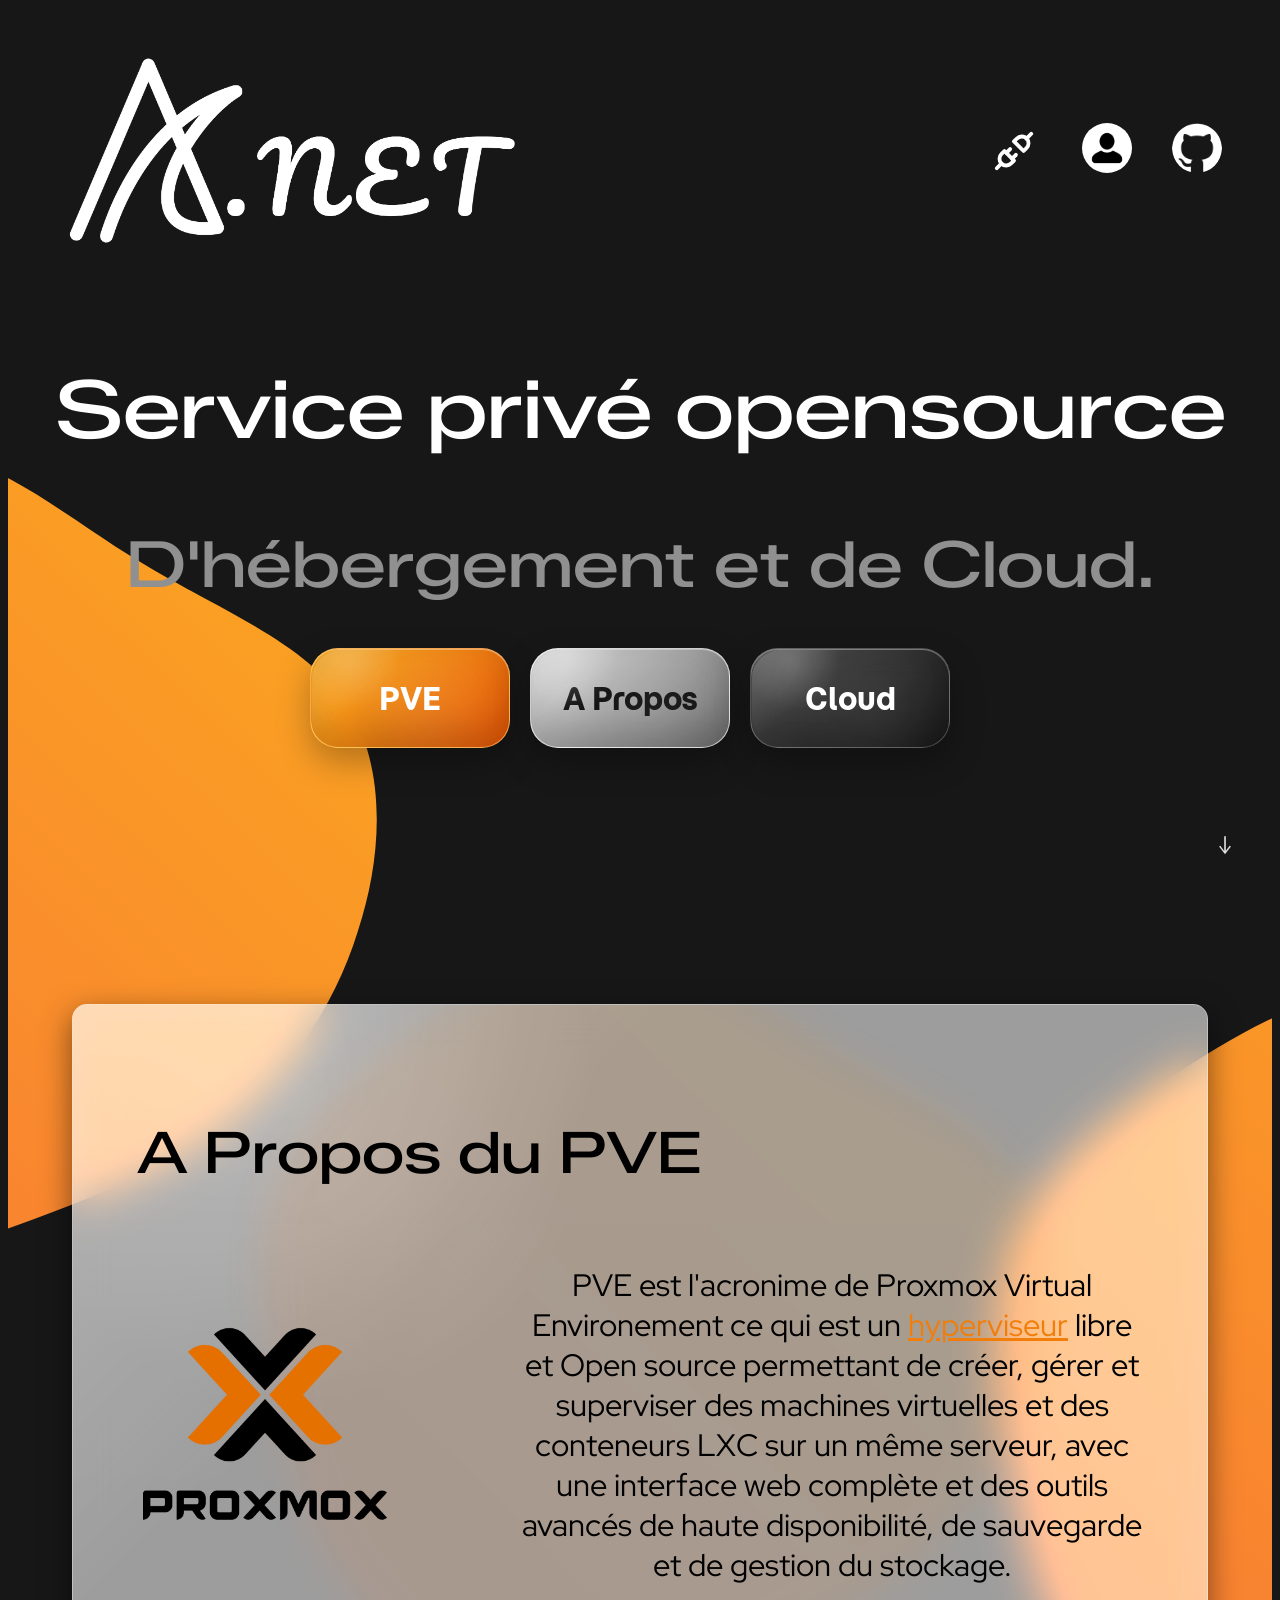
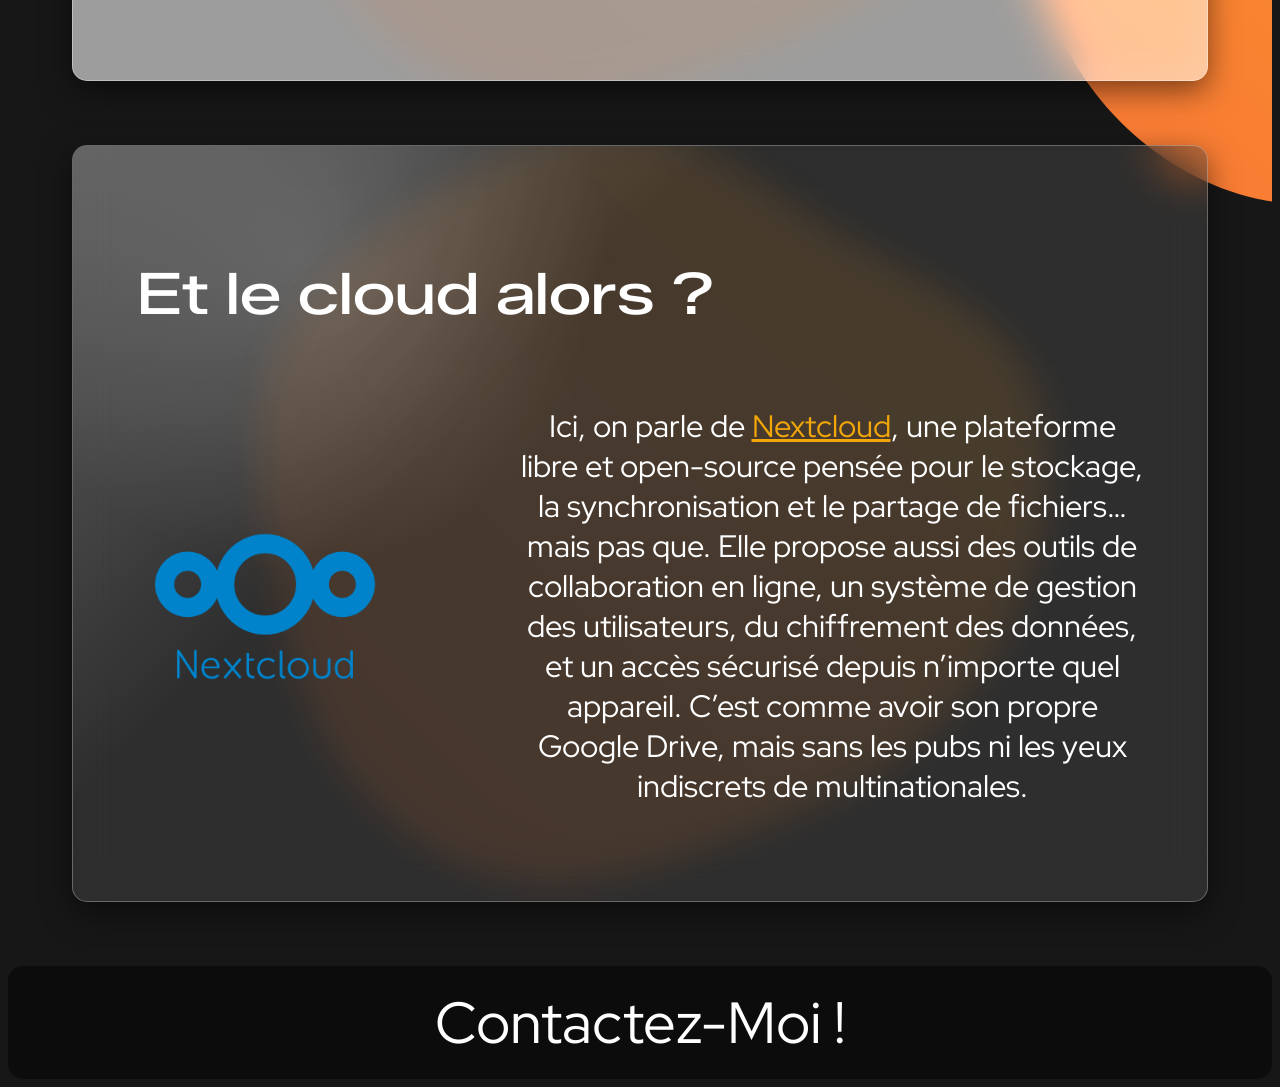
==== commit 0d3aa111: "Améloration Globale et "Liquid Glass"" ====
--- a/index.html
+++ b/index.html
@@ -12,8 +12,8 @@
     <link href="https://fonts.googleapis.com/css2?family=Poppins&display=swap" rel="stylesheet">
     <meta name="viewport" content="width=device-width, initial-scale=1">
 </head>
-<body id="top">
-<header>
+<body>
+<header id="top">
  <div class="header-left">
     <a href="https://attenna.net">
         <img src="pictures/icon.png" alt="icon" id="icon">
@@ -22,11 +22,13 @@
 
         <div class="header-right">
         <a href="wg.html" class="vpn-circle" aria-label="VPN">
-            <svg viewBox="0 0 32 32" aria-hidden="true">
-                <circle class="vpn-icon-globe" cx="16" cy="16" r="10.2"></circle>
-                <path class="vpn-icon-grid" d="M7.2 16h17.6"></path>
-                <path class="vpn-icon-grid" d="M16 5.8c2.5 2.7 3.7 6.1 3.7 10.2S18.5 23.5 16 26.2"></path>
-                <path class="vpn-icon-grid" d="M16 5.8c-2.5 2.7-3.7 6.1-3.7 10.2s1.2 7.5 3.7 10.2"></path>
+            <svg viewBox="0 0 24 24" aria-hidden="true">
+                <path class="vpn-icon-plug vpn-icon-lower" d="M7 12l5 5l-1.5 1.5a3.536 3.536 0 1 1 -5 -5l1.5 -1.5z"></path>
+                <path class="vpn-icon-plug vpn-icon-upper" d="M17 12l-5 -5l1.5 -1.5a3.536 3.536 0 1 1 5 5l-1.5 1.5z"></path>
+                <path class="vpn-icon-plug vpn-icon-lower" d="M3 21l2.5 -2.5"></path>
+                <path class="vpn-icon-plug vpn-icon-upper" d="M18.5 5.5l2.5 -2.5"></path>
+                <path class="vpn-icon-plug vpn-icon-lower vpn-icon-leg" d="M10 11l-2 2"></path>
+                <path class="vpn-icon-plug vpn-icon-lower vpn-icon-leg" d="M13 14l-2 2"></path>
             </svg>
         </a>
         <a href="HTML/Matthieu.html">
@@ -46,9 +48,17 @@
 </div>
 
 <div class="button">
-    <a href="https://pve.attenna.net" target="_blank">
-        <button class="orange">PVE</button>
-    </a>
+    <div class="pve-dropdown">
+        <a href="https://pve.attenna.net" target="_blank">
+            <button class="orange pve-button">
+                <span class="pve-label">PVE</span>
+                <svg class="pve-caret" viewBox="0 0 24 24" aria-hidden="true">
+                    <path d="M6 9l6 6l6 -6"></path>
+                </svg>
+            </button>
+        </a>
+        <a href="https://pve2.attenna.net" class="pve-mini" target="_blank">Mini PVE</a>
+    </div>
     <a href="HTML/A-Propos.html">
         <button class="white">A Propos</button>
     </a>
@@ -59,7 +69,7 @@
         <button class="black">Mon Profil</button>
     </a>
 </div>
-    <div class="divider-white">
+    <div class="divider-white" id="content-start">
         <h2>A Propos du PVE</h2>
         <div class="row">
             <img src="pictures/Proxmox-logo.png" alt="Proxmox"/>
@@ -89,8 +99,8 @@
         <a href="mailto:matthieu.leconte@etu.unicaen.fr">Contactez-Moi !</a>
     </div>
 </footer>
-<a href="#top" class="back-to-top" aria-label="Revenir en haut">
-    ↑
-</a>
+<span class="scroll-hint" aria-hidden="true">↓</span>
+<a href="#top" class="scroll-top-link" aria-label="Remonter en haut de la page">↑</a>
+<script src="JS/scroll-arrows.js?v=4" defer></script>
 </body>
 </html>
--- a/CSS/style.css
+++ b/CSS/style.css
@@ -1,6 +1,5 @@
-html, body {
+html {
     min-height: 100%;
-    height: 100%;
     overflow-x: hidden;
     scroll-behavior: smooth;
 }
@@ -8,9 +7,11 @@
 
 
 body {
+    min-height: 100vh;
     background-color: #171717;
     font-family: "Red Hat Display", sans-serif;
     font-size: 18px;
+    overflow-x: hidden;
 
 }
 
@@ -58,6 +59,26 @@
     margin: 20px;
 }
 
+.button a {
+    display: inline-flex;
+    text-decoration: none;
+}
+
+.pve-dropdown {
+    position: relative;
+    display: inline-flex;
+    justify-content: center;
+}
+
+.pve-dropdown::after {
+    content: "";
+    position: absolute;
+    top: 100%;
+    left: 0;
+    right: 0;
+    height: 16px;
+}
+
 /* Auto hide while scrolling */
 .hide {
     opacity: 0;
@@ -66,8 +87,11 @@
 
 /* Base button styles */
 button {
-    border: 0 ;
-    border-radius: 50px;
+    position: relative;
+    overflow: hidden;
+    isolation: isolate;
+    border: 1px solid var(--button-border, rgba(255, 255, 255, 0.22));
+    border-radius: 28px;
     padding: 20px 30px;
     width: 200px;
     height: 100px;
@@ -75,59 +99,211 @@
     font-size: clamp(24px, 3.5vw, 30px);
     font-family: "Momo Trust Display", sans-serif;
     font-weight: 400;
+    color: var(--button-color, #ffffff);
+    background: var(--button-bg, rgba(255, 255, 255, 0.12));
+    box-shadow:
+        inset 0 1px 0 rgba(255, 255, 255, 0.34),
+        inset 0 -20px 35px rgba(0, 0, 0, 0.16),
+        0 14px 34px rgba(0, 0, 0, 0.28);
     z-index: 2;
     outline: none;
-}
-
-button:focus {
-    outline: none;
-    box-shadow: none;
-}
+    backdrop-filter: blur(14px) saturate(140%);
+    -webkit-backdrop-filter: blur(14px) saturate(140%);
+    transition: border-color 0.25s ease, box-shadow 0.25s ease, color 0.25s ease, transform 0.25s ease, filter 0.25s ease;
+}
+
+button::before {
+    content: "";
+    position: absolute;
+    inset: 1px;
+    z-index: 0;
+    border-radius: inherit;
+    background:
+        linear-gradient(135deg, rgba(255, 255, 255, 0.38), transparent 34%),
+        radial-gradient(circle at 20% 12%, rgba(255, 255, 255, 0.42), transparent 28%);
+    opacity: 0.42;
+    transition: opacity 0.25s ease, transform 0.25s ease;
+}
+
+button::after {
+    content: "";
+    position: absolute;
+    inset: -45%;
+    z-index: 0;
+    border-radius: inherit;
+    background:
+        radial-gradient(circle at 30% 30%, var(--button-glow, rgba(255, 255, 255, 0.18)), transparent 34%),
+        radial-gradient(circle at 70% 65%, rgba(255, 255, 255, 0.2), transparent 28%);
+    opacity: 0.34;
+    filter: blur(18px);
+    transform: translate(-12%, -8%) rotate(0deg);
+    animation: buttonGlowDrift 6s ease-in-out infinite alternate;
+    pointer-events: none;
+}
+
+button:focus-visible {
+    outline: 2px solid rgba(255, 255, 255, 0.75);
+    outline-offset: 4px;
+}
+
 button:hover {
-    transform: translateY(-4px);
-    box-shadow: 0 10px 22px rgba(0, 0, 0, 0.35);
+    transform: translateY(-6px);
+    border-color: var(--button-border-hover, rgba(255, 255, 255, 0.5));
+    box-shadow:
+        inset 0 1px 0 rgba(255, 255, 255, 0.45),
+        inset 0 -18px 34px rgba(0, 0, 0, 0.12),
+        0 20px 42px rgba(0, 0, 0, 0.36),
+        0 0 26px var(--button-glow, rgba(255, 255, 255, 0.18));
+    filter: saturate(1.1);
+}
+
+button:hover::before {
+    opacity: 0.7;
+    transform: translateY(-8%);
+}
+
+button:hover::after {
+    opacity: 0.62;
+    animation-duration: 3.2s;
+}
+
+button:active {
+    transform: translateY(-2px) scale(0.98);
+}
+
+@keyframes buttonGlowDrift {
+    from {
+        transform: translate(-14%, -10%) rotate(-8deg);
+    }
+    to {
+        transform: translate(10%, 8%) rotate(10deg);
+    }
 }
 
 /* Orange button */
 .orange {
-    background: linear-gradient(90deg, #f1a60a, #f46f03);
-    backdrop-filter: blur(10px);
-    color: white;
-    transition: background 0.5s ease, color 0.5s ease, transform 0.25s ease, box-shadow 0.25s ease;
-}
-.orange:hover {
-    color: black;
-    background: white;
+    --button-bg: linear-gradient(135deg, rgba(255, 184, 38, 0.96), rgba(244, 88, 3, 0.94));
+    --button-color: #ffffff;
+    --button-border: rgba(255, 214, 133, 0.54);
+    --button-border-hover: rgba(255, 236, 180, 0.8);
+    --button-glow: rgba(244, 111, 3, 0.48);
+}
+
+.pve-button {
+    display: inline-flex;
+    align-items: center;
+    justify-content: center;
+}
+
+.pve-label {
+    position: relative;
+    z-index: 1;
+    transform: translateX(0);
+    transition: transform 0.24s ease 0s;
+}
+
+.pve-dropdown:hover .pve-label,
+.pve-dropdown:focus-within .pve-label {
+    transform: translateX(-14px);
+    transition-delay: 1s;
+}
+
+.pve-caret {
+    position: absolute;
+    top: 50%;
+    right: 42px;
+    z-index: 1;
+    display: inline-block;
+    width: 24px;
+    height: 24px;
+    fill: none;
+    stroke: currentColor;
+    stroke-width: 2;
+    stroke-linecap: round;
+    stroke-linejoin: round;
+    opacity: 0;
+    transform: translateY(-50%) rotate(180deg);
+    transition: opacity 0.2s ease 0s, transform 0.24s ease 0s;
+}
+
+.pve-dropdown:hover .pve-caret,
+.pve-dropdown:focus-within .pve-caret {
+    opacity: 1;
+    transform: translateY(-50%) rotate(0deg);
+    transition-delay: 1s, 1s;
+}
+
+.pve-mini {
+    position: absolute;
+    top: calc(100% + 10px);
+    left: 50%;
+    z-index: 10;
+    align-items: center;
+    justify-content: center;
+    width: 200px;
+    height: 100px;
+    border: 1px solid rgba(255, 184, 38, 0.76);
+    border-radius: 28px;
+    background:
+        linear-gradient(135deg, rgba(255, 255, 255, 0.12), transparent 38%),
+        rgba(23, 23, 23, 0.34);
+    color: #ffb826;
+    font-family: "Momo Trust Display", sans-serif;
+    font-size: clamp(24px, 3.5vw, 30px);
+    line-height: 1;
+    box-shadow:
+        inset 0 1px 0 rgba(255, 255, 255, 0.2),
+        0 14px 32px rgba(0, 0, 0, 0.34),
+        0 0 18px rgba(244, 111, 3, 0.18);
+    opacity: 0;
+    pointer-events: none;
+    transform: translate(-50%, -8px) scale(0.94);
+    backdrop-filter: blur(14px) saturate(140%);
+    -webkit-backdrop-filter: blur(14px) saturate(140%);
+    transition: opacity 0.24s ease 0s, transform 0.24s ease 0s, border-color 0.24s ease, box-shadow 0.24s ease;
+}
+
+.pve-dropdown:hover .pve-mini,
+.pve-dropdown:focus-within .pve-mini {
+    opacity: 1;
+    pointer-events: auto;
+    transform: translate(-50%, 0) scale(1);
+    transition-delay: 1s, 1s, 0s, 0s;
+}
+
+.pve-mini:hover,
+.pve-mini:focus-visible {
+    border-color: rgba(255, 214, 133, 0.95);
+    color: #ffd685;
+    box-shadow:
+        inset 0 1px 0 rgba(255, 255, 255, 0.28),
+        0 18px 38px rgba(0, 0, 0, 0.38),
+        0 0 30px rgba(244, 111, 3, 0.38);
 }
 
 /* Gray button */
 .gray {
-    background: linear-gradient(90deg, #545454, #2e2e2e);
-    backdrop-filter: blur(10px);
-    color: white;
-    transition: background 0.5s ease, color 0.5s ease , transform 0.25s ease, box-shadow 0.25s ease;
-}
-.gray:hover {
-    background: white;
-    color: black;
+    --button-bg: linear-gradient(135deg, rgba(94, 94, 94, 0.8), rgba(23, 23, 23, 0.84));
+    --button-color: #ffffff;
+    --button-border: rgba(255, 255, 255, 0.22);
+    --button-border-hover: rgba(255, 255, 255, 0.48);
+    --button-glow: rgba(255, 255, 255, 0.2);
 }
 /* White button */
 .white{
-    background: linear-gradient(120deg, #8a8a8a, #b8b8b8);
-    backdrop-filter: blur(10px);
-    color: black;
-    transition: background 0.5s ease, color 0.5s ease , transform 0.25s ease, box-shadow 0.25s ease;
-}
-.white:hover {
-    background: white;
-    color: black;
+    --button-bg: linear-gradient(135deg, rgba(255, 255, 255, 0.86), rgba(164, 164, 164, 0.62));
+    --button-color: #111111;
+    --button-border: rgba(255, 255, 255, 0.62);
+    --button-border-hover: rgba(255, 255, 255, 0.92);
+    --button-glow: rgba(255, 255, 255, 0.36);
 }
 .black {
     display: none;
-    background: #000000;
-    backdrop-filter: blur(10px);
-    color: white;
-    transition: background 0.5s ease, color 0.5s ease;
+    --button-bg: linear-gradient(135deg, rgba(30, 30, 30, 0.92), rgba(0, 0, 0, 0.88));
+    --button-color: #ffffff;
+    --button-border: rgba(255, 255, 255, 0.16);
+    --button-border-hover: rgba(255, 255, 255, 0.42);
+    --button-glow: rgba(162, 91, 255, 0.34);
     outline: none;
     -webkit-tap-highlight-color: transparent;
     justify-content: center;
@@ -166,17 +342,12 @@
     display: inline-flex;
     align-items: center;
     justify-content: center;
-    width: 50px;
-    height: 50px;
+    width: 56px;
+    height: 56px;
     margin-right: 20px;
-    border: 1px solid transparent;
-    border-radius: 50%;
-    background:
-        linear-gradient(rgba(255, 255, 255, 0.88), rgba(255, 255, 255, 0.88)),
-        rgba(255, 255, 255, 0.92);
-    backdrop-filter: blur(8px);
+    color: #ffffff;
     text-decoration: none;
-    transition: border-color 0.3s ease, background 0.3s ease, box-shadow 0.3s ease, transform 0.25s ease;
+    transition: filter 0.3s ease, transform 0.25s ease;
 }
 
 .vpn-circle svg {
@@ -185,33 +356,32 @@
     fill: none;
 }
 
-.vpn-icon-globe,
-.vpn-icon-grid {
-    stroke: #061109;
-    stroke-width: 2.25;
+.vpn-icon-plug {
+    stroke: currentColor;
+    stroke-width: 2;
     stroke-linecap: round;
     stroke-linejoin: round;
-}
-
-.vpn-icon-grid {
-    opacity: 0.82;
-}
-
-.vpn-icon-globe {
-    fill: none;
+    transition: opacity 0.3s ease, transform 0.3s ease;
+}
+
+.vpn-icon-leg {
+    opacity: 1;
+}
+
+.vpn-circle:hover .vpn-icon-upper {
+    transform: translate(-2px, 2px);
+}
+
+.vpn-circle:hover .vpn-icon-lower {
+    transform: translate(2px, -2px);
+}
+
+.vpn-circle:hover .vpn-icon-leg {
+    opacity: 0;
 }
 
 .vpn-circle:hover {
-    border-color: rgba(80, 255, 145, 0.62);
-    background:
-        linear-gradient(rgba(255, 255, 255, 0.96), rgba(255, 255, 255, 0.96)),
-        rgba(255, 255, 255, 1);
-    box-shadow: 0 0 22px rgba(255, 255, 255, 0.34);
-}
-
-.vpn-circle:hover .vpn-icon-globe,
-.vpn-circle:hover .vpn-icon-grid {
-    stroke: #061109;
+    filter: drop-shadow(0 0 10px rgba(255, 255, 255, 0.75));
 }
 
     #icon {
@@ -299,7 +469,7 @@
 body:before {
     content: "";
     position: absolute;
-    top: 100%;
+    top: 100vh;
     left: 70%;
     width: 80vmax;
     height: 80vmax;
@@ -315,7 +485,7 @@
 body::after {
     content: "";
     position: absolute;
-    top: 40%;
+    top: 40vh;
     right: 65%;
     width: 80vmax;
     height: 80vmax;
@@ -344,7 +514,13 @@
 
 /* Reduced motion and responsive tweaks */
 @media (prefers-reduced-motion: reduce) {
+    body:before,
     body::after {
+        animation: none;
+    }
+    button::after,
+    .divider-white::after,
+    .divider-gray::after {
         animation: none;
     }
 }
@@ -354,20 +530,22 @@
         filter: blur(10px);
     }
     .orange {
-        background: linear-gradient(90deg, #f17e0a, #f44303);
-        color: white;
-        transition: opacity 0.8s ease, transform 0.65s ease;
+        --button-bg: linear-gradient(135deg, rgba(255, 135, 10, 0.96), rgba(244, 67, 3, 0.94));
     }
 }
 
 .divider-white{
+    position: relative;
+    overflow: hidden;
     flex-direction: column;
     display: flex;
+    border: 1px solid rgba(255, 255, 255, 0.35);
     border-radius: 15px;
     margin: 20vmax 5vmax 5vmax 5vmax;
     height: auto;
-    backdrop-filter: blur(15px);
-    background: rgba(255, 255, 255, 0.80);
+    backdrop-filter: blur(22px) saturate(150%);
+    -webkit-backdrop-filter: blur(22px) saturate(150%);
+    background: rgba(255, 255, 255, 0.58);
     padding: 5vmax;
     box-shadow: 0 10px 30px rgba(0, 0, 0, 0.5);
     transition: transform 0.25s ease, box-shadow 0.25s ease;
@@ -398,19 +576,64 @@
 
     }
 }
+.divider-white::before,
+.divider-gray::before {
+    content: "";
+    position: absolute;
+    inset: 0;
+    z-index: 0;
+    background:
+        linear-gradient(135deg, rgba(255, 255, 255, 0.55), transparent 35%),
+        radial-gradient(circle at 20% 15%, rgba(255, 255, 255, 0.45), transparent 28%);
+    opacity: 0.45;
+    pointer-events: none;
+}
+
+.divider-white::after,
+.divider-gray::after {
+    content: "";
+    position: absolute;
+    inset: -20%;
+    z-index: 0;
+    background: url("../pictures/blob.svg") center / 60% no-repeat;
+    opacity: 0.12;
+    filter: blur(18px);
+    animation: liquidGlow 8s ease-in-out infinite alternate;
+    pointer-events: none;
+}
+
+.divider-white > *,
+.divider-gray > * {
+    position: relative;
+    z-index: 1;
+}
+
+@keyframes liquidGlow {
+    from {
+        transform: translate(-3%, -2%) rotate(-8deg) scale(1);
+    }
+    to {
+        transform: translate(3%, 2%) rotate(8deg) scale(1.08);
+    }
+}
+
 .divider-white:hover{
     transform: translateY(-6px);
     box-shadow: 0 14px 36px rgba(0, 0, 0, 0.6);
 }
 .divider-gray{
+    position: relative;
+    overflow: hidden;
     flex-direction: column;
     display: flex;
     color: white;
+    border: 1px solid rgba(255, 255, 255, 0.28);
     border-radius: 15px;
     margin: 5vmax;
     height: auto;
-    background-color: rgba(80, 80, 80, 0.8);
-    backdrop-filter: blur(10px);
+    background-color: rgba(80, 80, 80, 0.42);
+    backdrop-filter: blur(22px) saturate(150%);
+    -webkit-backdrop-filter: blur(22px) saturate(150%);
     padding: 5vmax;
     box-shadow: 0 10px 30px rgba(0, 0, 0, 0.5);
     transition: transform 0.25s ease, box-shadow 0.25s ease;
@@ -459,30 +682,66 @@
     }
 }
 
-.back-to-top {
+.scroll-hint,
+.scroll-top-link {
     position: fixed;
-    bottom: 40px;
-    right: 40px;
-    width: 48px;
-    height: 48px;
-    border-radius: 50%;
-    background: rgba(255, 255, 255, 0.15);
-    color: #fff;
-    border: 1px solid rgba(255, 255, 255, 0.3);
+    right: 34px;
+    bottom: 34px;
+    z-index: 9999;
+    width: 42px;
+    height: 42px;
+    border-radius: 999px;
     display: flex;
     align-items: center;
     justify-content: center;
+    color: rgba(255, 255, 255, 0.86);
+    font-family: "Red Hat Display", sans-serif;
+    font-size: 24px;
+    line-height: 1;
     text-decoration: none;
-    font-size: 24px;
-    box-shadow: 0 10px 30px rgba(0, 0, 0, 0.5);
+    transition: opacity 0.25s ease, transform 0.25s ease, background 0.25s ease;
+}
+
+.scroll-hint {
+    background: transparent;
+    pointer-events: none;
+    animation: scrollHint 1.35s ease-in-out infinite;
+}
+
+.scroll-top-link {
+    background: rgba(0, 0, 0, 0.48);
+    border: 1px solid rgba(255, 255, 255, 0.24);
+    box-shadow: 0 8px 24px rgba(0, 0, 0, 0.35);
     backdrop-filter: blur(8px);
-    transition: transform 0.3s ease, opacity 0.3s ease, background 0.3s ease;
-    opacity: 0.85;
-}
-
-.back-to-top:hover {
+    -webkit-backdrop-filter: blur(8px);
+}
+
+.scroll-top-link:hover {
     transform: translateY(-4px);
-    background: rgba(255, 255, 255, 0.3);
+    background: rgba(255, 255, 255, 0.18);
+}
+
+.scroll-hint.is-hidden,
+.scroll-top-link.is-hidden {
+    opacity: 0;
+    pointer-events: none;
+    transform: translateY(10px);
+}
+
+@keyframes scrollHint {
+    0%,
+    100% {
+        transform: translateY(0);
+    }
+    50% {
+        transform: translateY(8px);
+    }
+}
+
+@media (prefers-reduced-motion: reduce) {
+    .scroll-hint {
+        animation: none;
+    }
 }
 
 /* Ajustements pour mobile */
@@ -505,13 +764,55 @@
         gap: 12px;
     }
 
+    .pve-dropdown {
+        flex-direction: column;
+        align-items: center;
+    }
+
     button {
-        width: 100vb;
+        width: min(80vw, 260px);
         max-width: 260px;
         height: auto;
         padding: 12px 18px;
         font-size: 22px;
 
+    }
+
+    .pve-mini {
+        position: static;
+        width: min(80vw, 220px);
+        height: auto;
+        min-height: 0;
+        padding: 12px 18px;
+        margin-top: 10px;
+        font-size: 22px;
+        opacity: 1;
+        pointer-events: auto;
+        transform: translateY(0) scale(1);
+    }
+
+    .pve-label {
+        transform: translateX(0);
+        transition-delay: 0s;
+    }
+
+    .pve-caret {
+        opacity: 0;
+        transition-delay: 0s;
+    }
+
+    .pve-dropdown:hover .pve-mini,
+    .pve-dropdown:focus-within .pve-mini {
+        transform: translateY(0) scale(1);
+    }
+
+    .scroll-hint,
+    .scroll-top-link {
+        right: 20px;
+        bottom: 24px;
+        width: 38px;
+        height: 38px;
+        font-size: 22px;
     }
     .footer {
         background: rgba(0, 0, 0, 0.6);
